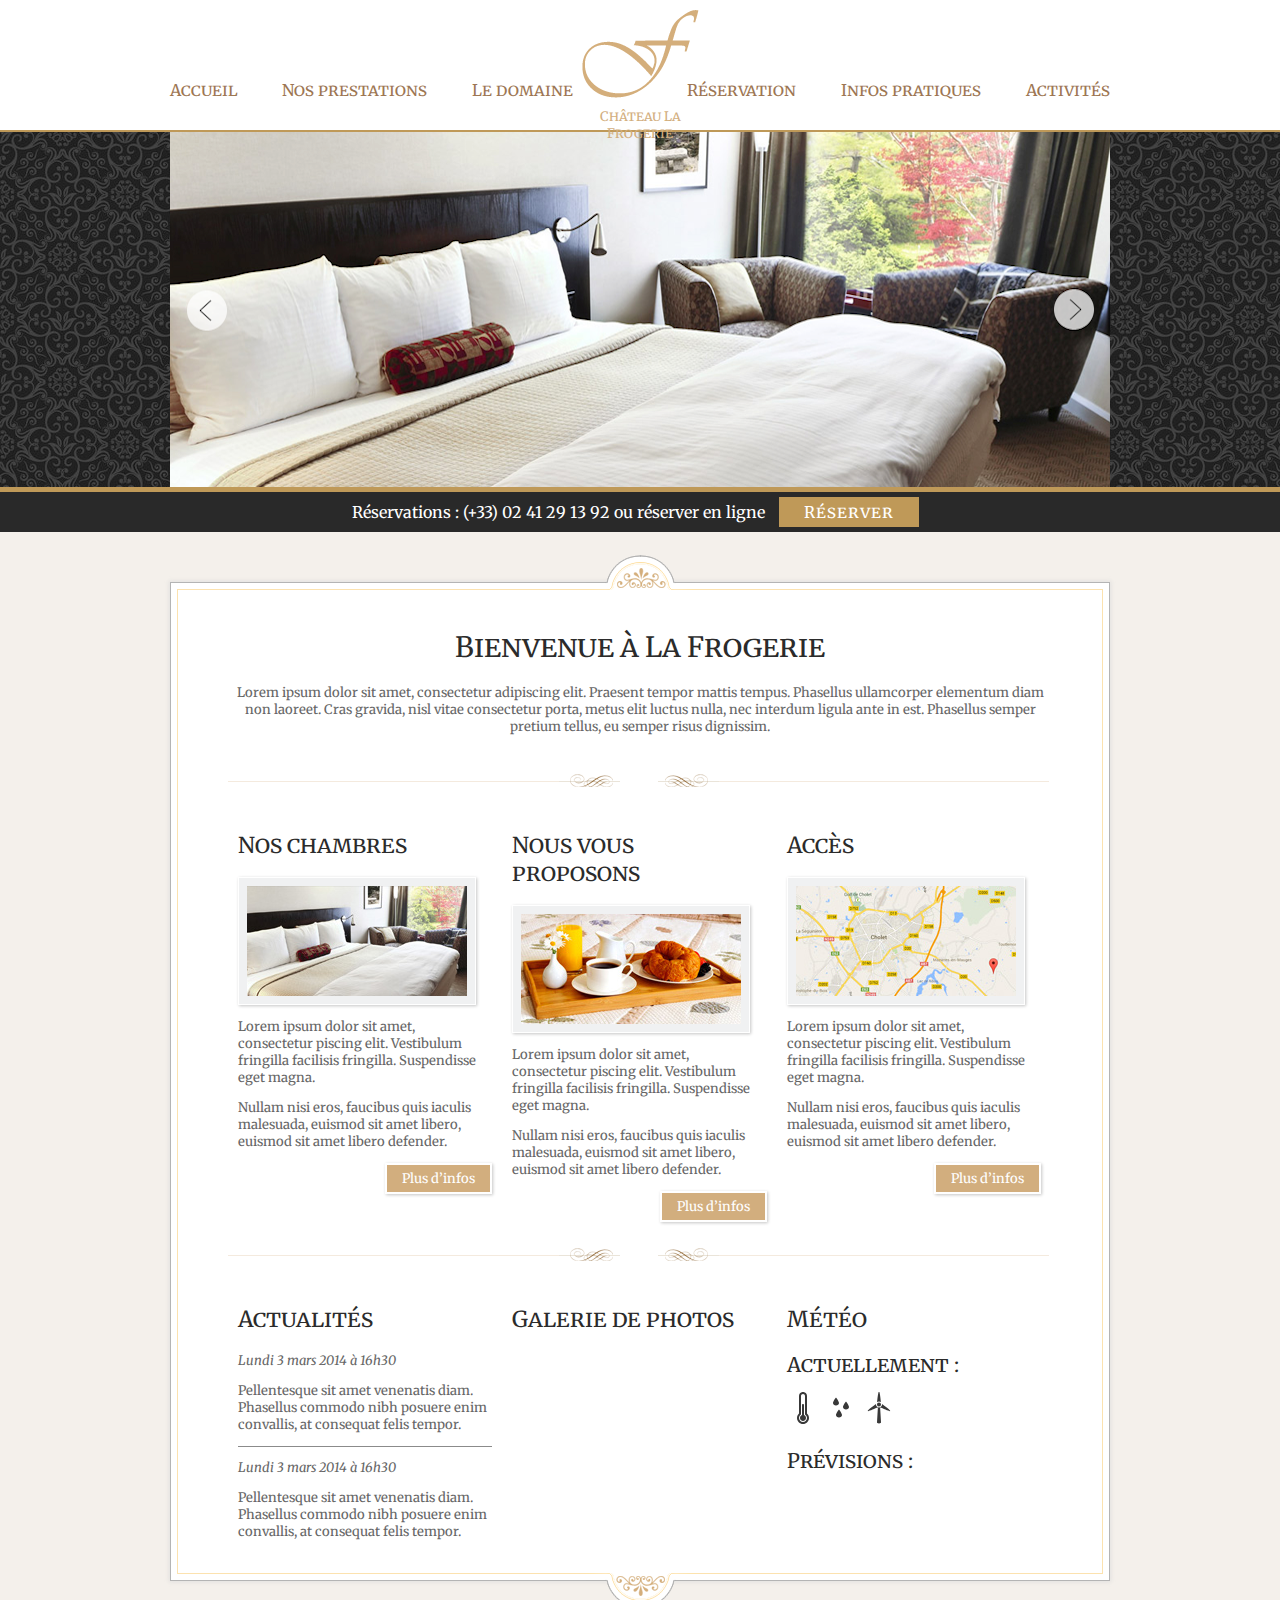
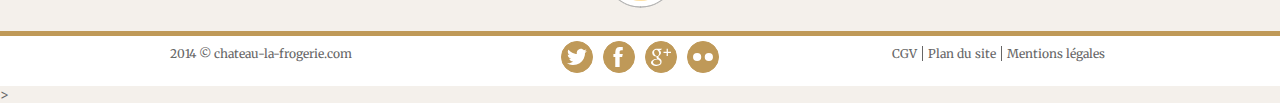
==== index.html @ aae07659 "Create html site" ====
<!DOCTYPE html>
<!--[if lt IE 7]>      <html class="no-js lt-ie9 lt-ie8 lt-ie7"> <![endif]-->
<!--[if IE 7]>         <html class="no-js lt-ie9 lt-ie8"> <![endif]-->
<!--[if IE 8]>         <html class="no-js lt-ie9"> <![endif]-->
<!--[if gt IE 8]><!--> <html class="no-js"> <!--<![endif]-->
    <head>
        <meta charset="utf-8">
        <meta http-equiv="X-UA-Compatible" content="IE=edge,chrome=1">
        <title></title>
        <meta name="description" content="">
        <meta name="viewport" content="width=device-width">

        <link rel="stylesheet" href="css/normalize.min.css">
        <link rel="stylesheet" href="css/main.css">
        <link href='http://fonts.googleapis.com/css?family=Merriweather:400,300,300italic,700,700italic,400italic' rel='stylesheet' type='text/css'>

        <script src="js/vendor/modernizr-2.6.2-respond-1.1.0.min.js"></script>
    </head>
    <body>
        <!--[if lt IE 7]>
            <p class="chromeframe">You are using an <strong>outdated</strong> browser. Please <a href="http://browsehappy.com/">upgrade your browser</a> or <a href="http://www.google.com/chromeframe/?redirect=true">activate Google Chrome Frame</a> to improve your experience.</p>
        <![endif]-->

        <div class="main-wrapper">
            <!-- HEADER -->
            <div class="header-wrapper">
                <header class="clearfix">
                    <nav class="menu left">
                        <ul>
                            <li><a href="index.html">Accueil</a></li>
                            <li>
                                <a href="#">Nos prestations</a>
                                <ul class="sub-menu">
                                    <li><a href="chambres.html">Chambres d'hôtes</a></li>
                                    <li><a href="table-hotes.html">Table d'hôtes</a></li>
                                </ul>
                            </li>
                            <li>
                                <a href="#">Le domaine</a>
                                <ul class="sub-menu">
                                    <li><a href="chateau.html">Le château et son parc</a></li>
                                    <li><a href="chambres.html">Les chambres</a></li>
                                    <li><a href="table-hotes.html">La table d'hôtes</a></li>
                                </ul>
                            </li>
                        </ul>
                    </nav>
                    <h1 class="logo">
                        <a href="index.html">
                            <img src="img/logo.png" alt="Château La Frogerie">
                            <p>Château La Frogerie</p>
                        </a>
                    </h1>
                    <nav class="menu right">
                        <ul>
                            <li><a href="reservation.html">Réservation</a></li>
                            <li><a href="infos-pratiques.html">Infos pratiques</a></li>
                            <li><a href="activites.html">Activités</a></li>
                        </ul>
                    </nav>
                </header>
            </div>
            <!-- END HEADER -->

            <!-- SLIDER -->
            <div class="slider-wrapper">
                <section class="bx-slider clearfix"><img src="img/slider.png"></section>
                <section class="reservation-banner"><p>Réservations : (+33) 02 41 29 13 92 ou réserver en ligne <a href="reservation.html">Réserver</a></p></section>
            </div>
            <!-- END SLIDER -->

            <!-- MAIN CONTENT -->
            <div class="main-content-wrapper">
                <div class="main-content-box clearfix">

                    <header>
                        <h1>Bienvenue à La Frogerie</h1>
                        <p>Lorem ipsum dolor sit amet, consectetur adipiscing elit. Praesent tempor mattis tempus. Phasellus ullamcorper elementum diam non laoreet. Cras gravida, nisl vitae consectetur porta, metus elit luctus nulla, nec interdum ligula ante in est. Phasellus semper pretium tellus, eu semper risus dignissim.</p>
                    </header>

                    <span class="separator"></span>

                    <section class="hp-main-blocks clearfix">

                        <article class="column third">
                            <h2>Nos chambres</h2>
                            <figure class="border-img"><img src="img/hp-bloc1.jpg" /></figure>
                            <div>
                                <p>Lorem ipsum dolor sit amet, consectetur piscing elit.  Vestibulum fringilla facilisis fringilla. Suspendisse eget magna.</p>
                                <p>Nullam nisi eros, faucibus quis iaculis malesuada, euismod sit amet libero, euismod sit amet libero defender.</p>
                            </div>
                            <a class="button gold" href="chambres.html">Plus d’infos</a>
                        </article>

                        <article class="column third">
                            <h2>Nous vous proposons</h2>
                            <figure class="border-img"><img src="img/hp-bloc2.jpg" /></figure>
                            <div>
                                <p>Lorem ipsum dolor sit amet, consectetur piscing elit.  Vestibulum fringilla facilisis fringilla. Suspendisse eget magna.</p>
                                <p>Nullam nisi eros, faucibus quis iaculis malesuada, euismod sit amet libero, euismod sit amet libero defender.</p>
                            </div>
                            <a class="button gold" href="#">Plus d’infos</a>
                        </article>

                        <article class="column third">
                            <h2>Accès</h2>
                            <figure class="border-img"><img src="img/hp-bloc3.jpg" /></figure>
                            <div>
                                <p>Lorem ipsum dolor sit amet, consectetur piscing elit.  Vestibulum fringilla facilisis fringilla. Suspendisse eget magna.</p>
                                <p>Nullam nisi eros, faucibus quis iaculis malesuada, euismod sit amet libero, euismod sit amet libero defender.</p>
                            </div>
                            <a class="button gold" href="#">Plus d’infos</a>
                        </article>

                    </section>

                    <span class="separator"></span>

                    <section class="hp-main-widget">

                        <article class="column third">
                            <h2>Actualités</h2>
                            <time pubdate="" datetime="2014-03-03T16:18:05+00:00">Lundi 3 mars 2014 à 16h30</time>
                            <p>Pellentesque sit amet venenatis diam. Phasellus commodo nibh posuere enim convallis, at consequat felis tempor.</p>
                            <hr/>
                            <time pubdate="" datetime="2014-03-03T16:18:05+00:00">Lundi 3 mars 2014 à 16h30</time>
                            <p>Pellentesque sit amet venenatis diam. Phasellus commodo nibh posuere enim convallis, at consequat felis tempor.</p>
                        </article>

                        <article class="column third">
                            <h2>Galerie de photos</h2>
                                <ul class="flickr-feed"></ul>
                        </article>

                        <article class="column third">
                            <h2>Météo</h2>
                            <div class="current-weather clearfix">
                                <h3>Actuellement :</h3>
                                <div></div>
                                <ul class="weather-details">
                                    <li>
                                        <figure class="w-icon thermometer-half-full"></figure>
                                        <span></span>
                                    </li>
                                    <li>
                                        <figure class="w-icon raindrops"></figure>
                                        <span></span>
                                    </li>
                                    <li>
                                        <figure class="w-icon wind-wheel"></figure>
                                        <span></span>
                                    </li>
                                </ul>
                            </div>
                            <div class="forecast-weather clearfix">
                                <h3>Prévisions :</h3>
                                <ul></ul> 
                            </div>
                        </article>

                    </section>

                </div>
            </div>
            <!-- END MAIN CONTENT -->

            <!-- FOOTER -->
            <div class="footer-wrapper">
                <footer>
                    <p>2014 © chateau-la-frogerie.com</p>
                    <ul class="social-links">
                        <li><a href="#" class="twitter"></a></li>
                        <li><a href="#" class="facebook"></a></li>
                        <li><a href="#" class="google"></a></li>
                        <li><a href="#" class="flickr"></a></li>
                    </ul>
                    <ul class="help-links">
                        <li><a href="">CGV</a></li>
                        <li><a href="">Plan du site</a></li>
                        <li><a href="">Mentions légales</a></li>
                    </ul>
                </footer>
            </div>
            <!-- END FOOTER -->
        </div>

        <script src="//ajax.googleapis.com/ajax/libs/jquery/1.10.1/jquery.js"></script>
        <script>window.jQuery || document.write('<script src="js/vendor/jquery-1.10.1.js"><\/script>')</script>

        <script src="js/plugins.js"></script>
        <script src="js/main.js"></script>

        <script>
            var _gaq=[['_setAccount','UA-XXXXX-X'],['_trackPageview']];
            (function(d,t){var g=d.createElement(t),s=d.getElementsByTagName(t)[0];
            g.src='//www.google-analytics.com/ga.js';
            s.parentNode.insertBefore(g,s)}(document,'script'));
        </script>
    </body>
</html>>
---- css/main.css ----
/* ==========================================================================
   STYLES
   ========================================================================== */

/* --------------------
    colors
        fonts:
            normal grey : #666666;
            title grey: #2b2b2b;
            white: #fff;
            light gold: #d2ae7e;
            dark gold: #9d7653;

        colors:
            bkg yellow: #f4f0eb;

            dark gold: #bf9958;
            light gold: #d2ae7e;
            brillant gold: #fce2af;

            dark grey 3: #1c1c1c;
            dark grey 2: #292929;
            dark grey 1: #424242;
            normal grey: #666666;
            light grey 2: #b3b3b3;
            light grey 1: #f0f1f2;

------------------------*/

/*------------------------------------------------------------------------------------------------------- 
GENERAL STYLES 
-------------------------------------------------------------------------------------------------------*/

html { 
    font-size: 62.5%; 
} 
body {
    background: #f4f0eb;
    color: #666666;
    font-size: 13px;
    font-size: 1.3rem;
    font-family: 'Merriweather', serif;
}
*, *:before, *:after {
  -moz-box-sizing: border-box;
  -webkit-box-sizing: border-box;
  box-sizing: border-box;
}
img {
    vertical-align: middle;
}
fieldset {
    border: 0;
    margin: 0;
    padding: 0;
}
textarea {
    resize: vertical;
}
button {
    font-family: 'Merriweather', serif;
}
time {
    font-style: italic;
}

.chromeframe {
    margin: 0.2em 0;
    background: #ccc;
    color: #000;
    padding: 0.2em 0;
}

/*--- titles ---*/
h1, h2, h3, h4, h5, h6 {
    color: #2b2b2b;
    font-variant: small-caps;
    font-weight: 400;
}
h1 {
    font-size: 28px;
    font-size: 2.8rem;
}
h2 {
    font-size: 22px;
    font-size: 2.2rem;
}
h3 {
    font-size: 20px;
    font-size: 2rem;
}
h4 {
    font-size: 18px;
    font-size: 1.8rem;
}
h5 {
    font-size: 16px;
    font-size: 1.6rem;
}
h6 {
    font-size: 14px;
    font-size: 1.4rem;
}

/*--- layout ---*/
.column { float: left; padding-left: 1rem; padding-right: 1rem; }
.column.full { width: 100%; }
.column.two-thirds { width: 66.7%; }
.column.half { width: 50%; }
.column.third { width: 33.3%; }
.column.fourth { width: 24.95%; }
.column.flow-opposite { float: right; } 


/*--- image border design ---*/
.border-img {
    display: inline-block;
    padding: 8px;
    border: 1px solid #fff;
    background-color: #f0f1f2;
    -webkit-box-shadow: 1px 1px 3px rgba(0,0,0,.23); 
    -moz-box-shadow: 1px 1px 3px rgba(0,0,0,.23); 
    box-shadow: 1px 1px 3px rgba(0,0,0,.23);
}


/*--- buttons ---*/
.button { 
    -webkit-box-shadow: 1px 1px 3px rgba(0,0,0,.23); 
    -moz-box-shadow: 1px 1px 3px rgba(0,0,0,.23); 
    box-shadow: 1px 1px 3px rgba(0,0,0,.23);
    border: 2px solid #fff;
    padding: 5px 15px;
    text-decoration: none;
    color: #fff; 
    -webkit-transition: all .4s;
    -moz-transition: all .4s;
    -ms-transition: all .4s;
    -o-transition: all .4s;
    transition: all .4s;
}
.button.gold {
    background-color: #d2ae7e;
}
.button.dark {
    background-color: #424242;
}
.button.gold:hover {
    background-color: #fff;
    border: 2px solid #d2ae7e;
    color: #d2ae7e;
    /*border: 2px solid #d2ae7e;
    box-shadow: inset 0 0 2px rgba(0,0,0,.23);*/
}
.button.dark:hover {
    background-color: #fff;
    border: 2px solid #424242;
    color: #424242;
}

/*--- forms ---*/
.column.two-thirds form div {
    display: inline-block;
    width: 200px;
    margin: 10px 95px 20px 0;
}
.column.two-thirds fieldset div {
    margin: 10px 60px 20px 0;
}
.column.two-thirds form div:nth-of-type(2n) {
    margin-right: 0;
}
.column.two-thirds form label {
    display: inline-block;
    color: #292929;
}
.column.two-thirds form input[type="text"], .column.two-thirds form input[type="email"], .column.two-thirds form textarea  {
    background-color: #f3f3f3;
    border: 1px solid #292929;
    padding: 0 0 0 5px;
    width: 100%;
}
.column.two-thirds form input[type="text"], .column.two-thirds form input[type="email"] {
    height: 30px;
    line-height: 30px; 
}
.column.two-thirds form select {
    padding: 0.5rem;
    border: none;
    border: 1px solid #292929;
    background: #f3f3f3 url(../img/select.gif) no-repeat right center;
    -webkit-appearance: none;
    -moz-appearance: none;
    appearance: none;
    border-radius: 0;
    -ms-text-overflow: 0;
    text-overflow: '';
    text-indent: 0.01px;
}
.column.two-thirds form select, x:-moz-any-link { 
    padding-top: 4px;
}
.column.two-thirds form select:focus { 
    outline: none;
}
.column.two-thirds form input[type="checkbox"] {
    margin: 0 5px 0 0;
}
.column.two-thirds form .button {
    float: right;
    margin: 20px 0 0;
    padding: 5px 35px;
    font-variant: small-caps;
    font-weight: bold;
}

/*--- tables ---*/
table {
    border-collapse: collapse;
    border-spacing: 0;
    margin: 0;
    padding: 0;
    width: 100%;
}
th, td {
    border: 1px solid #d2ae7e;
    padding: 4px;
}
th {
    color: #2b2b2b;
    font-variant: small-caps;
    text-align: center;
}

/*--- tabs ---*/
.tab-nav {
  padding: 0;
  list-style: none;
  margin: 3rem 0 0;
  width: 80%;
}
.tab-nav > li > a {
  display: block;
  padding: 10px 15px;
  border: 1px solid #666666;
  border-bottom: none;
  text-decoration: none;
  background-color: #2b2b2b;
  color: #fff;
}
.tab-nav li a:hover,
.tab-nav li a:focus, 
.tab-nav li a.active {
  border: 1px solid #d2ae7e;
  border-bottom: none;
  outline: none;
  background-color: #d2ae7e;
}
.tab-nav section {
  position: absolute;
  top: -9999px;
  left: -9999px;
  float: left;
  overflow: hidden; 
  padding: 1rem;
  width: 100%;
  background-color: #fff;
}
.tab-nav section.is-open {
  position: static;
  margin-bottom: 1rem;
  border: 2px solid #d2ae7e;
}
.tab-nav section li {
    display: block;
}
@media (min-width: 30em) { 
   .tab-nav {
    width: 100%; 
    position: relative; 
    border: none; 
  }
  .tab-nav li { 
    display: inline; 
  }
  .tab-nav li a {
    display: inline-block;
  } 
  .tab-nav section.is-open {
    margin-bottom: 5rem;
    border-left: none;
    border-bottom: none;
  }
}

/*--- weather icons ---*/
.w-icon-large, .w-icon {
    background-image: url(../img/weather-icons.svg);
    background-repeat: no-repeat;
    width: 32px;
    height: 32px;
    display: inline-block;
}
.w-icon-large {
    vertical-align: bottom;
}
/* icons from sprite */
.cloud-fog-moon,.cloud-fog-moon\:regular{background-position:0 0;}

.cloud-fog-sun,.cloud-fog-sun\:regular{background-position:0 -33px;}

.cloud-fog,.cloud-fog\:regular{background-position:0 -67px;}

.cloud-lightning-moon,.cloud-lightning-moon\:regular{background-position:0 -101px;}

.cloud-lightning-sun,.cloud-lightning-sun\:regular{background-position:0 -137px;}

.cloud-lightning,.cloud-lightning\:regular{background-position:0 -172px;}

.cloud-moon,.cloud-moon\:regular{background-position:0 -207px;}

.cloud-rain-moon,.cloud-rain-moon\:regular{background-position:0 -242px;}

.cloud-rain-sun,.cloud-rain-sun\:regular{background-position:0 -277px;}

.cloud-rain,.cloud-rain\:regular{background-position:0 -313px;}

.cloud-raindrop-moon,.cloud-raindrop-moon\:regular{background-position:0 -350px;}

.cloud-raindrop-sun,.cloud-raindrop-sun\:regular{background-position:0 -385px;}

.cloud-raindrop,.cloud-raindrop\:regular{background-position:0 -420px;}

.cloud-snow-moon,.cloud-snow-moon\:regular{background-position:0 -455px;}

.cloud-snow-sun,.cloud-snow-sun\:regular{background-position:0 -490px;}

.cloud-snow,.cloud-snow\:regular{background-position:0 -526px;}

.cloud-snowflake-moon,.cloud-snowflake-moon\:regular{background-position:0 -560px;}

.cloud-snowflake-sun,.cloud-snowflake-sun\:regular{background-position:0 -595px;}

.cloud-snowflake,.cloud-snowflake\:regular{background-position:0 -630px;}

.cloud-sun,.cloud-sun\:regular{background-position:0 -668px;}

.cloud-wind,.cloud-wind\:regular{background-position:0 -701px;}

.cloud,.cloud\:regular{background-position:0 -737px;}

.clouds,.clouds\:regular{background-position:0 -773px;}

.compass-east,.compass-east\:regular{background-position:0 -808px;}

.compass-nord,.compass-nord\:regular{background-position:0 -843px;}

.compass-south,.compass-south\:regular{background-position:0 -878px;}

.compass-west,.compass-west\:regular{background-position:0 -913px;}

.compass,.compass\:regular{background-position:0 -948px;}

/*.compass,.compass\:regular{background-position:0 -985px;}
.compass,.compass\:regular{background-position:0 -1025px;}*/

.moon-stars,.moon-stars\:regular{background-position:0 -1066px;}

/*.moon-stars,.moon-stars\:regular{background-position:0 -1101px;}*/

.raindrop,.raindrop\:regular{background-position:0 -1134px;}

.raindrops,.raindrops\:regular{background-position:0 -1169px;}

.sun,.sun\:regular{background-position:0 -1212px;}

/*.sun,.sun\:regular{background-position:0 -1247px;}*/

.thermometer-full,.thermometer-full\:regular{background-position:0 -1282px;}

.thermometer-half-full,.thermometer-half-full\:regular{background-position:0 -1324px;}

.thermometer-low,.thermometer-low\:regular{background-position:0 -1366px;}

.thermometer-quarter-full,.thermometer-quarter-full\:regular{background-position:0 -1405px;}

.thermometer-three-quarter-full,.thermometer-three-quarter-full\:regular{background-position:0 -1442px;}

.thermometer,.thermometer\:regular{background-position:0 -1442px;}

.tornado,.tornado\:regular{background-position:0 -1521px;}

.wind-wheel,.wind-wheel\:regular{background-position:0 -1565px;}

/*-------------------------------------------------------------------------------------------------------
    HEADER
-------------------------------------------------------------------------------------------------------*/
.header-wrapper {
    width: 100%;
    background: #fff;
    border-bottom: 2px solid #bf9958;
}
.header-wrapper header {
    width: 940px;
    height: 130px;
    margin: 0 auto;
    position: relative;
}
/*--- logo ---*/
.logo {
    width: 140px;
    margin: 10px auto 0;
}
.logo a {
    text-decoration: none;
}
.logo img {
    display: block;
    margin: auto;
}
.logo a p {
    text-align: center;
    color: #d2ae7e;
    font-size: 13px;
    font-size: 1.3rem;
    margin: 10px 0;
}
/*--- menu ---*/
.menu {
    position: absolute;
    bottom: 0;
    padding: 0;
    margin: 0;
}
.menu.left {
    left: 0;
}
.menu.right {
    right: 0;
}
.menu ul {
    padding: 0;
}
.menu li {
    float: left;
    position: relative;
}
.menu.left li {
    padding: 0 45px 30px 0;
}
.menu.right li {
    padding: 0 0 30px 45px;
}
.menu li a, .menu li a:hover{
    text-decoration: none;
    font-variant: small-caps;
    color: #9d7653;
    font-size: 16px;
    font-size: 1.6rem;
}
.sub-menu {
    /*display: none;*/
    opacity: 0;
    visibility: hidden;
    position: absolute;
    top: 35px;
    padding: 0; 
    min-width: 165px;
    background-color: #fff;
    border: 1px solid #bf9958;
    border-bottom: none;
    box-shadow: 1px 1px 3px rgba(0, 0, 0, 0.25);
    z-index: 10;
    -webkit-transition: all .2s ease-in-out;
    -moz-transition: all .2s ease-in-out;
    -ms-transition: all .2s ease-in-out;
    -o-transition: all .2s ease-in-out;
    transition: all .2s ease-in-out;
}
.sub-menu:before {
   /* content: "▲";*/
   /*color: #bf9958;*/
    content: " ";
    position: absolute;
    top: -8px;
    left: 15px;
    width: 0;
    height: 0;
    border-style: solid;
    border-width: 0 7.5px 8px 7.5px;
    border-color: transparent transparent #bf9958 transparent;
}
.menu.left .sub-menu li, .menu.right .sub-menu li {
    float: none;
    margin: 0;
    padding: 0;
    border-bottom: 1px solid #bf9958;
}
.sub-menu li a, .sub-menu li a:hover {
    font-size: 13px;
    font-size: 1.3rem;
    display: block;
    padding: 5px 0 5px 10px;
}
.sub-menu li a:hover {
    background-color: #bf9958;
    color: #fff;
}
.menu li:hover > ul {
    opacity: 1;
    visibility: visible;
    top: 15px;
}

/*-------------------------------------------------------------------------------------------------------
    SLIDER
-------------------------------------------------------------------------------------------------------*/

.slider-wrapper {
    width: 100%;
    background: url(../img/floral-pattern.jpg) repeat top left;
}
.bx-slider {
    width: 940px;
    height: 355px;
    margin: 0 auto;
}
/*--- reservation banner ---*/
.reservation-banner {
    border-top: 5px solid #bf9958;
    background-color: #292929;
    color: #fff;
}
.reservation-banner p {
    margin: 0 auto;
    padding: 10px 0;
    display: table;
    font-size: 16px;
    font-size: 1.6rem;
}
.reservation-banner p a {
    background-color: #bf9958;
    color: #fff;
    text-decoration: none;
    font-variant: small-caps;
    letter-spacing: 1px;
    padding: 5px 25px;
    margin: 0 10px;
    -webkit-transition: all .4s;
    -moz-transition: all .4s;
    -ms-transition: all .4s;
    -o-transition: all .4s;
    transition: all .4s;
}
.reservation-banner p a:hover {
    background-color: #fff;
    color: #9d7653;
}


/*-------------------------------------------------------------------------------------------------------
    MAIN CONTENT
-------------------------------------------------------------------------------------------------------*/

/*--- main content design ---*/
.main-content-wrapper {
    width: 940px;
    margin: 50px auto;
    padding: 6px;        
    background-color: #fff; 
    -webkit-box-shadow: 0 0 4px 1px rgba(219,219,219,.75); 
    -moz-box-shadow: 0 0 4px 1px rgba(219,219,219,.75); 
    box-shadow: 0 0 4px 1px rgba(219,219,219,.75); 
    border: solid 1px #b4b4b4;
    position: relative;
}
.main-content-wrapper:before, .main-content-wrapper:after {
    display: table;
    content: "";
    width: 109px;
    height: 40px;
    position: absolute;
    left: 415px;
}
.main-content-wrapper:before {
    background: url(../img/content-top.png) no-repeat center center;
    top: -28px; 
}
.main-content-wrapper:after {
    background: url(../img/content-bottom.png) no-repeat center center;
    bottom: -28px;
}
.main-content-box {
    border: solid 1px #fce2af;
    padding: 20px 50px;
}
.separator {
    display: block;
    float: left;
    width: 821px;
    height: 13px;
    background: url(../img/separator.png) no-repeat center center;
    margin: 2em 0;
}
.pattern-banner {
    width: 100%;
    height: 75px;
    background: url(../img/floral-pattern.jpg) repeat top left;
    border-bottom: 3px solid #bf9958;
}

/*-------------------------------------------------------------------------------------------------------
 HOME PAGE 
 -------------------------------------------------------------------------------------------------------*/
.main-content-box header {
    text-align: center;
}
.hp-main-blocks .button {
    float: right;
}
.hp-main-widget hr {
    border: none;
    background-color: #8b8b8b;
    height: 1px;
    font-size: 2.5rem;
}
.hp-main-widget ul {
    list-style-type: none;
    padding: 0;
    margin: 0;
}
.flickr-feed li {
    float: left;
    padding: 5px;
}
.flickr-feed img{ 
    width: 70px; 
    height: 70px; 
    padding: 5px;
    background-color: #fafafa; 
    border: solid 1px #e6e6e6; 
}
.current-weather h3{
    display: inline-block;
    margin: 0 5px 0 0;
}
.current-weather div {
    display: inline-block;
    line-height: 32px;
    line-height: 3.2rem;
}
.current-weather span{
    font-size: 16px;
    font-size: 1.6rem;
    margin: 0 0 0 10px;
}
.forecast-weather li, .weather-details li {
    float: left;
}
.weather-details li {
    margin: 15px 0 0 6px;
}
.weather-details li:first-child {
    margin: 15px 0 0 0;
}
.weather-details li span {
    font-size: 13px;
    font-size: 1.3rem;
    float: right;    
    margin: 1rem 0 0;
}
.forecast-weather li {
    margin: 0 0 0 11px;
    padding: 0 10px;
    border-left: 1px solid #666;
}
.forecast-weather li:first-child {
    margin: 0;
    padding: 0 10px 0 0;
    border: none;
}
.forecast-weather li figure {
    float: left;
    margin: 0 10px 0 0;
}
.forecast-weather li span {
    display: inline-block;
    font-size: 11px;
    font-size: 1.1rem;
    line-height: 1.6em;
    position: relative;
}
.forecast-weather li span:after {
    display: inline-block;
    content: " ";
    width: 32px;
    height: 32px;
    background: url(../img/weather-icons.svg) no-repeat 0 -1324px;
    position: absolute;
    top: 2px;
    right: -25px;
}
.forecast-weather li span hr {
    margin: 0 auto;
    width: 90%;
}
.forecast-weather li p {
    margin: 0.5rem auto 0;
    font-variant: small-caps;
    text-align: center;
    width: 140%;
}


/*-------------------------------------------------------------------------------------------------------
 ROOMS PAGE 
 -------------------------------------------------------------------------------------------------------*/
.rooms-blocks {
    padding: 0 0 2rem;
}
.rooms-blocks ul {
    list-style-type: none;
    padding: 0;
}
.rooms-blocks .column.half {
    padding:0 1rem 0 7rem;
}
.rooms-blocks .column.half:first-child {
    padding:0 7rem 0 1rem;
}
.rooms-blocks .button.gold {
    float: right;
}
.rooms-blocks .button.dark {
    float: left;
}

/*-------------------------------------------------------------------------------------------------------
 SINGLE ROOM PAGE 
 -------------------------------------------------------------------------------------------------------*/
.room-layout .column.full {
    padding: 0;
}
.room-layout .column.two-thirds {
    padding-left: 0;
    padding-right: 5rem;
}
.room-layout h3 {
    border-bottom: 1px solid #bf9958;
}
.room-layout ul {
    list-style-type: none;
    padding: 0;
}
.contact-link {
    text-decoration: none;
    color: #666;
    background-repeat: no-repeat;
    background-position: left center;
    display: inline-block;
    height: 32px;
    line-height: 32px;
    line-height: 3.2rem;
    padding: 0 0 0 40px;
    margin: 5px 0;
    -webkit-background-size: 24px 24px;
    background-size: 24px 24px;
} 
.contact-link.phone {
    background-image: url(../img/phone.svg);
}
.contact-link.fax {
    background-image: url(../img/fax.svg);
}
.contact-link.mail {
    background-image: url(../img/mail.svg);
}
.booking-cal {
    background-color: #1c1c1c;
    padding: 15px;
    margin: 3.5em 0;
}
.booking-cal input {
    border: none;
    display: block;
    width: 100%;
    padding: 5px;
    margin: 10px auto;
}
.booking-cal label {
    color: #fff;
    padding: 5px;
    line-height: 25px;
    line-height: 2.5rem;
}
.booking-cal select {
    float: right;
    background-color: #fff;
    padding: 0.5rem;
    border: none;
}
.booking-cal .button.gold {
    display: table;
    margin: 20px auto 0;
    padding: 5px 25px;
    font-variant: small-caps;
    font-size: 16px;
    font-size: 1.6rem;
}


/*-------------------------------------------------------------------------------------------------------
 RESTAURANT PAGE 
 -------------------------------------------------------------------------------------------------------*/
.table-layout .column.full {
    padding: 0;
}
.table-layout .column.two-thirds {
    padding-left: 0;
    padding-right: 5rem;
}
.table-layout h3 {
    border-bottom: 1px solid #bf9958;
}
.table-layout ul {
    padding: 0;
    list-style-type: none;
}
.table-layout .is-open ul {
    padding: 0;
}
.table-layout .is-open ul strong {
    font-style: italic;
    font-variant: small-caps;
}
.table-layout .is-open ul li ul li {
    margin: 5px 0;
}
.table-layout .is-open ul li ul li:before {
    content: "◆";
    margin: 0 5px 0 0;
}

/*-------------------------------------------------------------------------------------------------------
 INFOS PAGE 
 -------------------------------------------------------------------------------------------------------*/
.infos-layout .column.full {
    margin: 0 auto 20px;
 }
.infos-layout .column.two-thirds, .contact-layout .column.two-thirds {
    padding-left: 0;
    padding-right: 5rem;
    border-right: 1px solid #d2ae7e;
}
.infos-layout .column.third, .contact-layout .column.third {
    padding-right: 0;
    padding-left: 3rem;
}
.infos-layout li {
    margin: 5px 0;
}
.infos-layout input {
    background-color: #f3f3f3;
    border: 1px solid #292929;
    height: 30px;
    line-height: 30px;
    padding: 0 0 0 5px;
}
.direction-form h4 {
    margin: 10px 0;
}
.direction-form p:before {
    content: " ";
    background: url(../img/direction.svg) no-repeat center center;
    width: 32px;
    height: 32px;
    float: left;
    margin: 2px 5px 0 0;
}
.direction-form input {
    width: 100%;
    margin: 10px auto 15px;
    padding: 0 0 0 25px;
    background: #f3f3f3 url(../img/target.svg) no-repeat 5px 6px;
}

.column.contact-form fieldset div {
    display: inline-block;
    width: 200px;
    margin: 10px 95px 20px 0;
}
/*.contact-form div:nth-child(2n) {
    margin-right: 0;
}
.contact-form label {
    display: block;
    color: #292929;
}
.contact-form input, .contact-form textarea  {
    background-color: #f3f3f3;
    border: 1px solid #292929;
    padding: 0 0 0 5px;
    width: 100%;
}
.contact-form input {
    height: 30px;
    line-height: 30px; 
}
.contact-form .button {
    float: right;
    margin: 20px 0;
    padding: 5px 35px;
    font-variant: small-caps;
    font-weight: bold;
}*/
.contact-layout ul {
    list-style-type: none;
    padding: 0;
}
.contact-link.address {
    background-image: url(../img/location.svg);
    line-height: normal;
}

/*-------------------------------------------------------------------------------------------------------
 CLASSIC POST PAGE 
 -------------------------------------------------------------------------------------------------------*/
.classic-layout h3 {
    width: 35%;
    border-bottom: 1px solid #d2ae7e;
}
.classic-layout p, .classic-layout ul {
    width: 60%;
    float: left;
    margin: 10px 20px 15px 0;
}
.classic-layout li {
    margin: 5px 0;
}
.classic-layout article:last-child .separator {
    display: none;
}
.classic-layout img.alignleft, .classic-layout img.alignright {
    margin: 10px 0;
    width: 35%;
    height: auto;
    float: none;
}
.classic-layout p.alignright {
    float: right;
}

/*-------------------------------------------------------------------------------------------------------
 BOOKING PAGE 
 -------------------------------------------------------------------------------------------------------*/
.booking-layout .column.two-thirds {
    padding-left: 0;
    padding-right: 5rem;
    border-right: 1px solid #d2ae7e;
}
.booking-layout .column.third {
    padding-right: 0;
    padding-left: 3rem;
}
.booking-layout fieldset {
    border: 1px solid #d2ae7e;
    margin: 15px auto;
    padding: 15px;
}
.booking-layout legend {
    color: #292929;
    padding: 0 10px;
    font-variant: small-caps;
    font-size: 16px;
    font-size: 1.6rem;
}








/*-------------------------------------------------------------------------------------------------------
    FOOTER
-------------------------------------------------------------------------------------------------------*/
.footer-wrapper {
    width: 100%;
    background: #fff;
    border-top: 5px solid #bf9958;
}
.footer-wrapper footer {
    margin: 0 auto;
    width: 940px;
    height: 50px;
    position: relative;
    font-size: 12px;
    font-size: 1.2rem;
}
.footer-wrapper p {
    position: absolute;
    left: 0;
    top: 10px;
    margin: 0;
}
.social-links {
    list-style-type: none;
    display: table;
    margin: 0 auto;
    padding: 0;
}
.social-links li {
    float: left;
    margin: 5px;
}
.social-links li a {
    font-size: 0;
    line-height: 32px;
    border-radius: 50%;
    background-color: #bf9958;
    background-repeat: no-repeat;
    background-position: center center;
    -webkit-background-size: 20px;
    background-size: 20px;
    border: 1px solid #bf9958;
    width: 32px;
    height: 32px;
    display: inline-block;
    text-align: center;
    -webkit-transition: all .5s;
    -moz-transition: all .5s;
    -ms-transition: all .5s;
    -o-transition: all .5s;
    transition: all .5s;
}
.social-links li a:hover {
    background-color: #fff;
}
.social-links .twitter {
    background-image: url(../img/twitter.svg);
}
.social-links .facebook {
    background-image: url(../img/facebook.svg);
}
.social-links .google {
    background-image: url(../img/google_plus.svg);
}
.social-links .flickr {
    background-image: url(../img/flickr.svg);
}
.social-links .twitter:hover {
    background-image: url(../img/twitter-gold.svg);
}
.social-links .facebook:hover {
    background-image: url(../img/facebook-gold.svg);
}
.social-links .google:hover {
    background-image: url(../img/google_plus-gold.svg);
}
.social-links .flickr:hover {
    background-image: url(../img/flickr-gold.svg);
}
/*.social-links li img {
    display: inline-block;
    width: 20px;
    margin: auto;
}*/
.help-links {
    list-style-type: none;
    padding: 0;
    margin: 0;
    position: absolute;
    right: 0;
    top: 10px;
}
.help-links li {
    float: left;
    border-left: 1px solid #666;
    padding: 0 5px;
}
.help-links li:first-of-type {
    border-left: none;
}
.help-links li a {
    text-decoration: none;
    color: #666;
}
.help-links li a:hover {
    text-decoration: underline;
}

/* ==========================================================================
   Media Queries
   ========================================================================== */

@media only screen and (min-width: 35em) {

}

@media print,
       (-o-min-device-pixel-ratio: 5/4),
       (-webkit-min-device-pixel-ratio: 1.25),
       (min-resolution: 120dpi) {

}

/* ==========================================================================
   Helper classes
   ========================================================================== */

.ir {
    background-color: transparent;
    border: 0;
    overflow: hidden;
    *text-indent: -9999px;
}

.ir:before {
    content: "";
    display: block;
    width: 0;
    height: 150%;
}

.hidden {
    display: none !important;
    visibility: hidden;
}

.visuallyhidden {
    border: 0;
    clip: rect(0 0 0 0);
    height: 1px;
    margin: -1px;
    overflow: hidden;
    padding: 0;
    position: absolute;
    width: 1px;
}

.visuallyhidden.focusable:active,
.visuallyhidden.focusable:focus {
    clip: auto;
    height: auto;
    margin: 0;
    overflow: visible;
    position: static;
    width: auto;
}

.invisible {
    visibility: hidden;
}

.clearfix:before,
.clearfix:after {
    content: " ";
    display: table;
}

.clearfix:after {
    clear: both;
}

.clearfix {
    *zoom: 1;
}

/* ==========================================================================
   Print styles
   ========================================================================== */

@media print {
    * {
        background: transparent !important;
        color: #000 !important; /* Black prints faster: h5bp.com/s */
        box-shadow: none !important;
        text-shadow: none !important;
    }

    a,
    a:visited {
        text-decoration: underline;
    }

    a[href]:after {
        content: " (" attr(href) ")";
    }

    abbr[title]:after {
        content: " (" attr(title) ")";
    }

    /*
     * Don't show links for images, or javascript/internal links
     */

    .ir a:after,
    a[href^="javascript:"]:after,
    a[href^="#"]:after {
        content: "";
    }

    pre,
    blockquote {
        border: 1px solid #999;
        page-break-inside: avoid;
    }

    thead {
        display: table-header-group; /* h5bp.com/t */
    }

    tr,
    img {
        page-break-inside: avoid;
    }

    img {
        max-width: 100% !important;
    }

    @page {
        margin: 0.5cm;
    }

    p,
    h2,
    h3 {
        orphans: 3;
        widows: 3;
    }

    h2,
    h3 {
        page-break-after: avoid;
    }
}
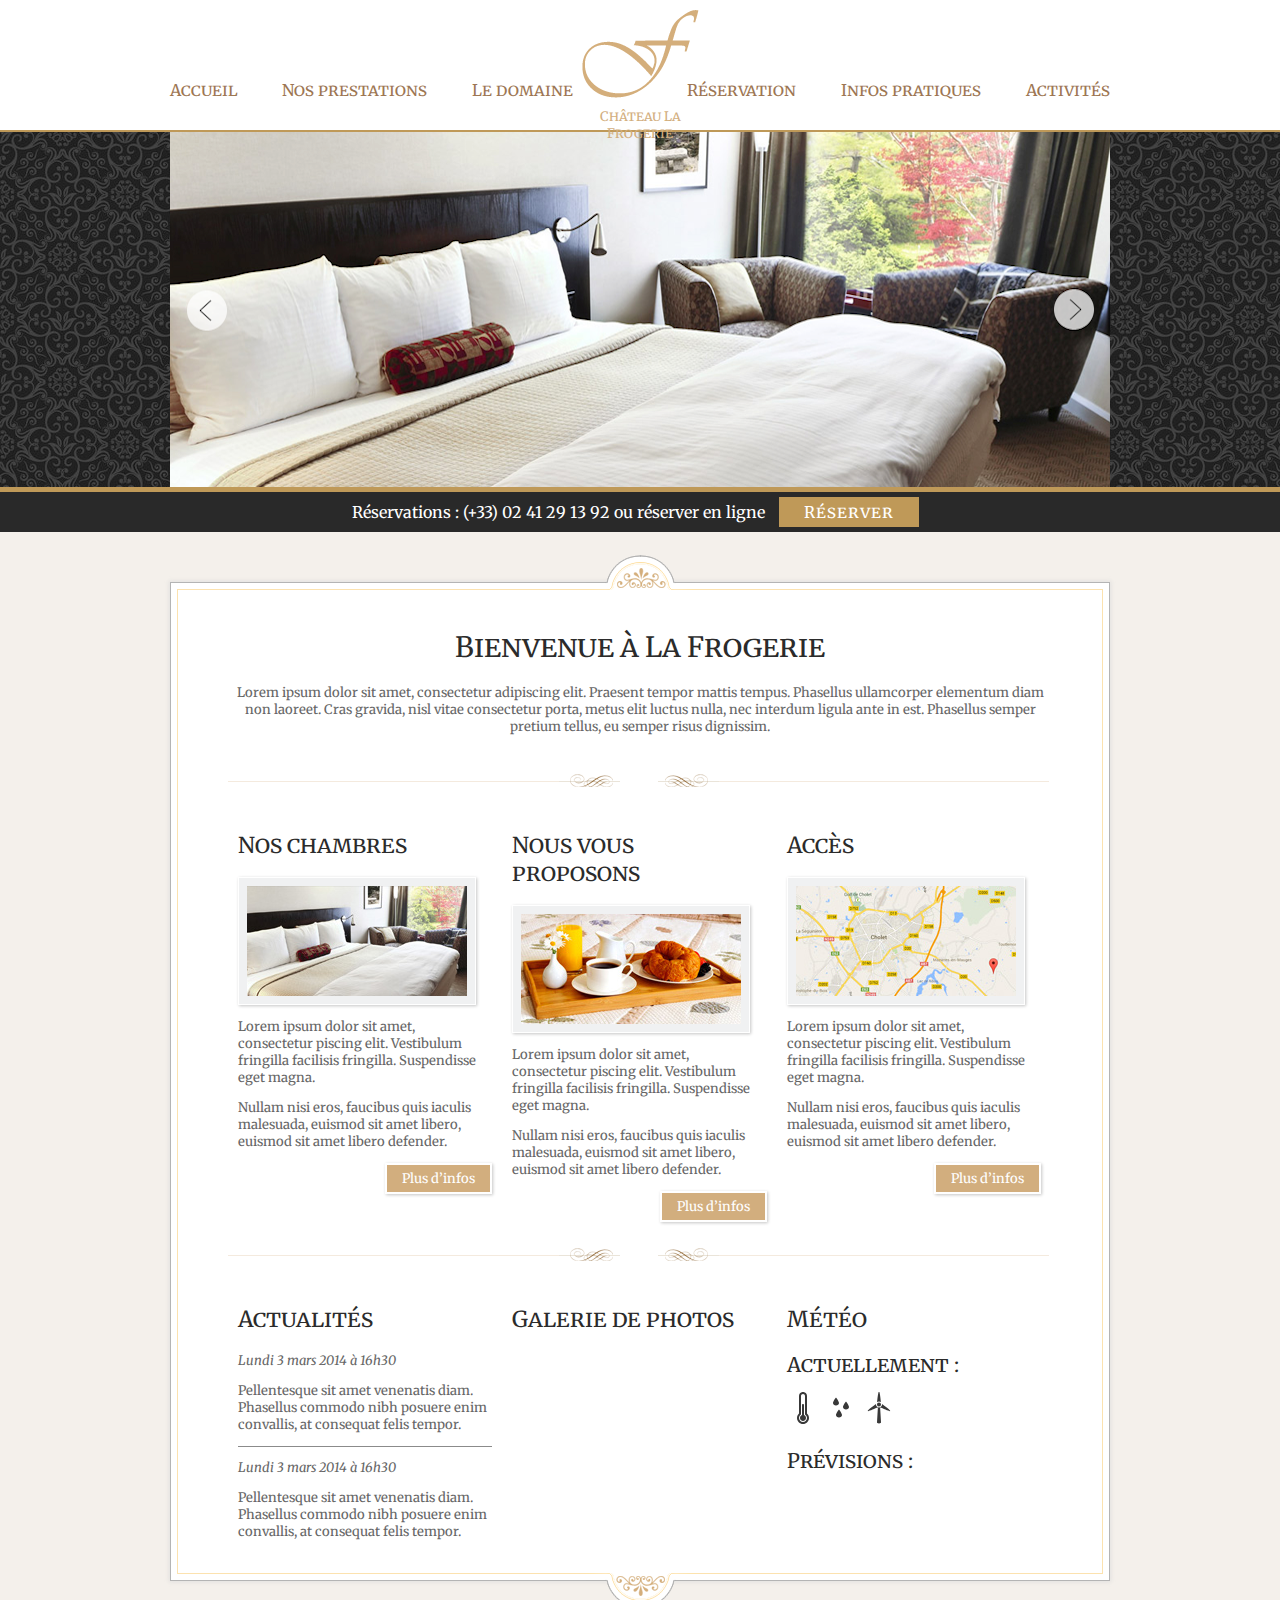
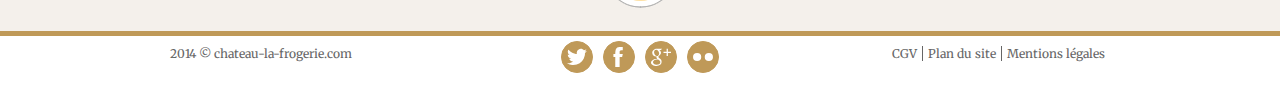
==== commit 9bbd769c: "add em media queries" ====
--- a/index.html
+++ b/index.html
@@ -197,4 +197,4 @@
             s.parentNode.insertBefore(g,s)}(document,'script'));
         </script>
     </body>
-</html>>+</html>--- a/css/main.css
+++ b/css/main.css
@@ -889,30 +889,6 @@
     width: 200px;
     margin: 10px 95px 20px 0;
 }
-/*.contact-form div:nth-child(2n) {
-    margin-right: 0;
-}
-.contact-form label {
-    display: block;
-    color: #292929;
-}
-.contact-form input, .contact-form textarea  {
-    background-color: #f3f3f3;
-    border: 1px solid #292929;
-    padding: 0 0 0 5px;
-    width: 100%;
-}
-.contact-form input {
-    height: 30px;
-    line-height: 30px; 
-}
-.contact-form .button {
-    float: right;
-    margin: 20px 0;
-    padding: 5px 35px;
-    font-variant: small-caps;
-    font-weight: bold;
-}*/
 .contact-layout ul {
     list-style-type: none;
     padding: 0;
@@ -974,12 +950,6 @@
     font-size: 16px;
     font-size: 1.6rem;
 }
-
-
-
-
-
-
 
 
 /*-------------------------------------------------------------------------------------------------------
@@ -1094,8 +1064,39 @@
    Media Queries
    ========================================================================== */
 
-@media only screen and (min-width: 35em) {
-
+/* ===== == = === 20em (320px) === = == ===== */
+
+@media only screen and (min-width : 20em) {
+}
+
+/* ===== == = === 30em (480px) === = == ===== */
+
+@media only screen and (min-width : 30em) {
+}
+
+/* ===== == = === 37.5em (600px) === = == ===== */
+
+@media only screen and (min-width: 37.5em) {
+}
+
+/* ===== == = === 48em (768px) === = == ===== */
+
+@media only screen and (min-width : 48em) {
+}
+
+/* ===== == = === 56.25em (900px) === = == ===== */
+
+@media only screen and (min-width : 56.25em) {
+}
+
+/* ===== == = === 68.75em (1100px) === = == ===== */
+
+@media only screen and (min-width : 68.75em) {
+}
+
+/* ===== == = === 81.25em (1300px) === = == ===== */
+
+@media only screen and (min-width : 81.25em) {
 }
 
 @media print,
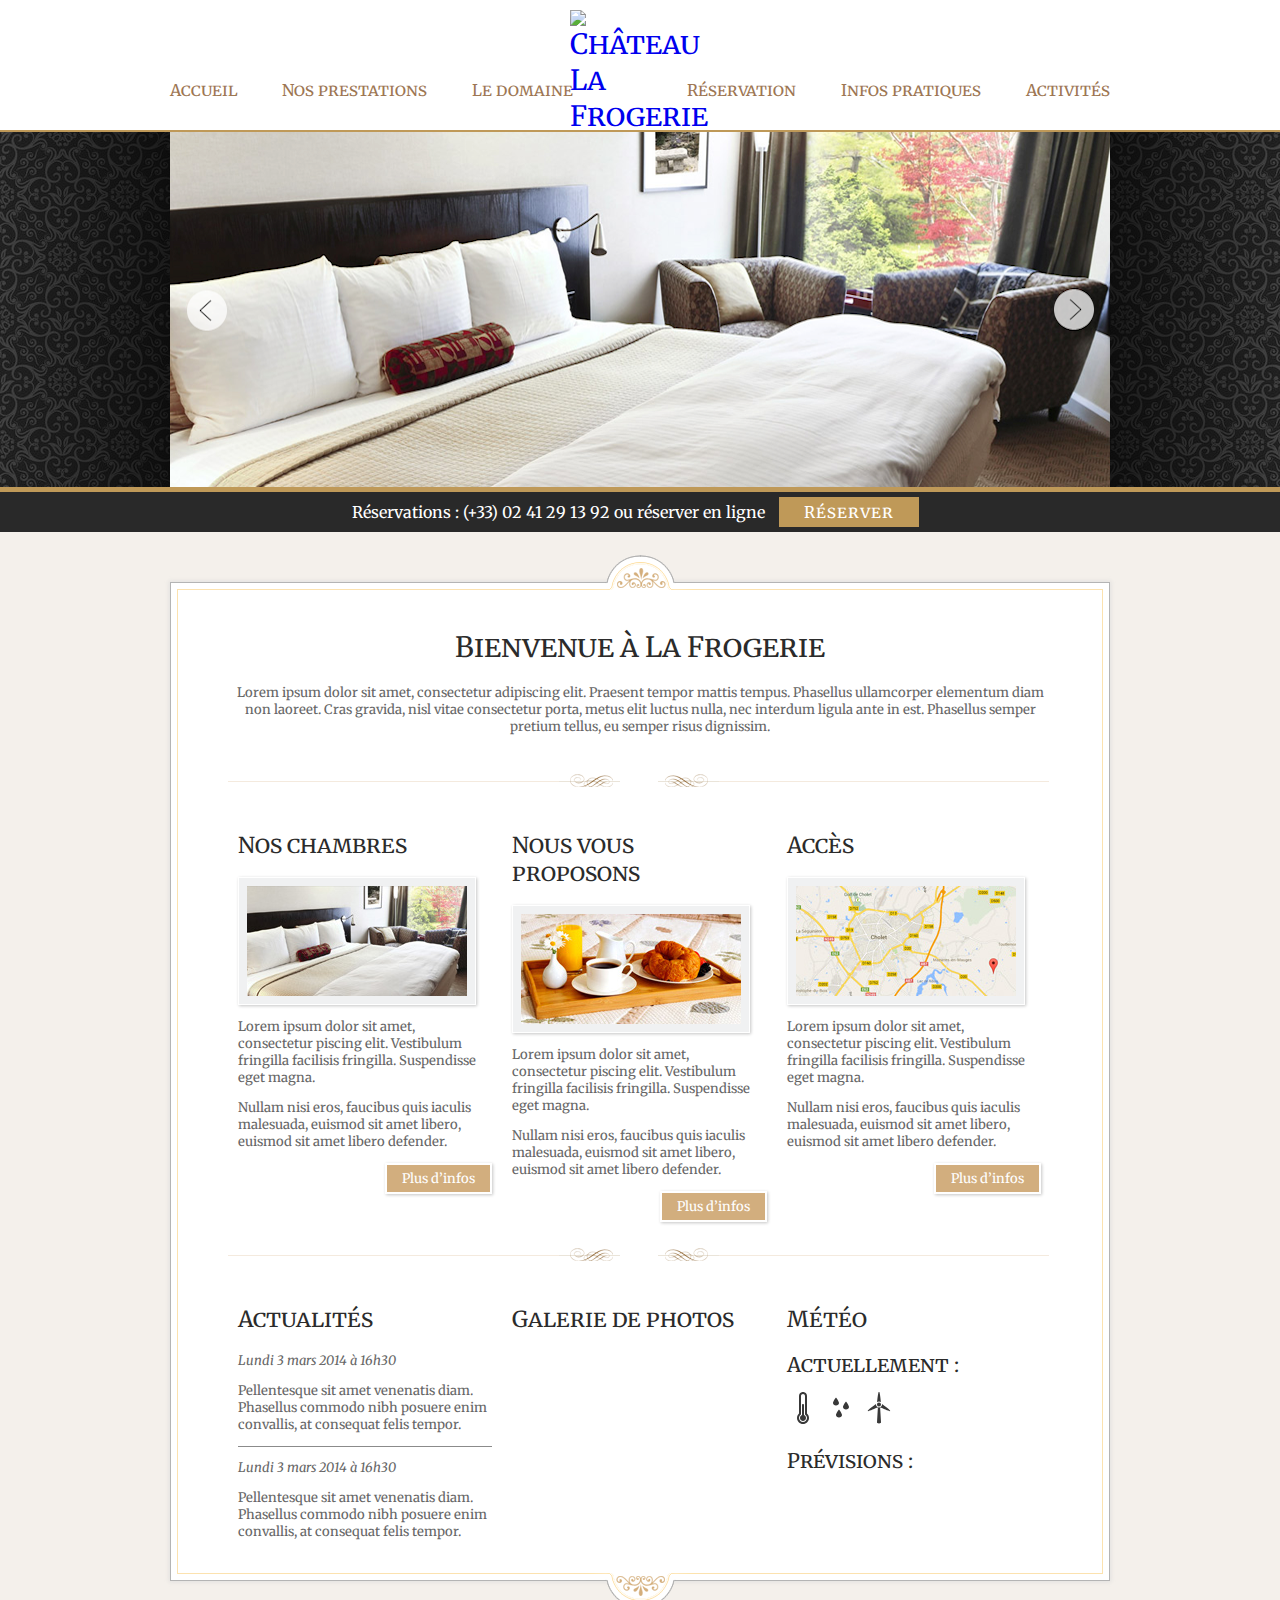
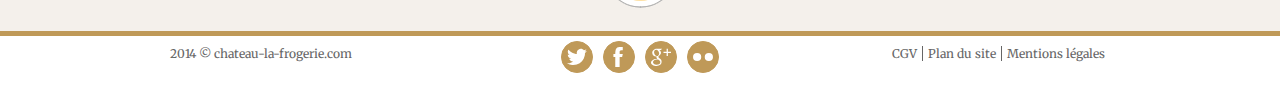
==== commit cc5ded40: "Add tablet styles and js" ====
--- a/index.html
+++ b/index.html
@@ -15,6 +15,7 @@
         <link href='http://fonts.googleapis.com/css?family=Merriweather:400,300,300italic,700,700italic,400italic' rel='stylesheet' type='text/css'>
 
         <script src="js/vendor/modernizr-2.6.2-respond-1.1.0.min.js"></script>
+        <script src="js/vendor/matchMedia.js"></script>
     </head>
     <body>
         <!--[if lt IE 7]>
@@ -47,7 +48,7 @@
                     </nav>
                     <h1 class="logo">
                         <a href="index.html">
-                            <img src="img/logo.png" alt="Château La Frogerie">
+                            <img src="img/logo.svg" alt="Château La Frogerie">
                             <p>Château La Frogerie</p>
                         </a>
                     </h1>
@@ -64,8 +65,8 @@
 
             <!-- SLIDER -->
             <div class="slider-wrapper">
-                <section class="bx-slider clearfix"><img src="img/slider.png"></section>
-                <section class="reservation-banner"><p>Réservations : (+33) 02 41 29 13 92 ou réserver en ligne <a href="reservation.html">Réserver</a></p></section>
+                <section class="slider"><img src="img/slider.png"></section>
+                <section class="reservation-banner"><p>Réservations : <a href="tel://+33-02-41-49-13-92">(+33) 02 41 29 13 92</a> ou réserver en ligne <a href="reservation.html" class="book-now">Réserver</a></p></section>
             </div>
             <!-- END SLIDER -->
 
@@ -184,7 +185,7 @@
             <!-- END FOOTER -->
         </div>
 
-        <script src="//ajax.googleapis.com/ajax/libs/jquery/1.10.1/jquery.js"></script>
+        <script src="http://ajax.googleapis.com/ajax/libs/jquery/1.10.1/jquery.js"></script>
         <script>window.jQuery || document.write('<script src="js/vendor/jquery-1.10.1.js"><\/script>')</script>
 
         <script src="js/plugins.js"></script>
--- a/css/main.css
+++ b/css/main.css
@@ -520,10 +520,45 @@
     width: 100%;
     background: url(../img/floral-pattern.jpg) repeat top left;
 }
-.bx-slider {
+.slider {
     width: 940px;
     height: 355px;
     margin: 0 auto;
+    position: relative;
+}
+.slider:before, .slider:after {
+    width: 170px;
+    height: 355px;
+    display: inline-block;
+    position: absolute;
+    top: 0;
+    content: "";
+}
+.slider:before {
+    filter: progid:DXImageTransform.Microsoft.gradient(GradientType = 1, startColorstr = 'transparent', endColorstr = '#000000');
+    -ms-filter: "progid:DXImageTransform.Microsoft.gradient(GradientType = 1, startColorstr = 'transparent', endColorstr = '#000000')";
+    -ms-filter: progid:DXImageTransform.Microsoft.Alpha(Opacity = 75);
+    filter: alpha(opacity = 75);
+    background-image: -moz-linear-gradient(left, transparent, rgba(0,0,0,.6));
+    background-image: -ms-linear-gradient(left, transparent, rgba(0,0,0,.6));
+    background-image: -o-linear-gradient(left, transparent, rgba(0,0,0,.6));
+    background-image: -webkit-gradient(linear, left top, right top, from(transparent), to(rgba(0,0,0,.6)));
+    background-image: -webkit-linear-gradient(left, transparent, rgba(0,0,0,.6));
+    background-image: linear-gradient(left, transparent, rgba(0,0,0,.6));
+    left: -170px;
+}
+.slider:after {
+    filter: progid:DXImageTransform.Microsoft.gradient(GradientType = 1, startColorstr = '#000000', endColorstr = 'transparent');
+    -ms-filter: "progid:DXImageTransform.Microsoft.gradient(GradientType = 1, startColorstr = '#000000', endColorstr = 'transparent')";
+    -ms-filter: progid:DXImageTransform.Microsoft.Alpha(Opacity = 75);
+    filter: alpha(opacity = 75);
+    background-image: -moz-linear-gradient(left, rgba(0,0,0,.6), transparent);
+    background-image: -ms-linear-gradient(left, rgba(0,0,0,.6), transparent);
+    background-image: -o-linear-gradient(left, rgba(0,0,0,.6), transparent);
+    background-image: -webkit-gradient(linear, left top, right top, from(rgba(0,0,0,.6)), to(transparent));
+    background-image: -webkit-linear-gradient(left, rgba(0,0,0,.6), transparent);
+    background-image: linear-gradient(left, rgba(0,0,0,.6), transparent);
+    right: -170px;
 }
 /*--- reservation banner ---*/
 .reservation-banner {
@@ -539,6 +574,10 @@
     font-size: 1.6rem;
 }
 .reservation-banner p a {
+    color: #fff;
+    text-decoration: none;
+}
+.book-now {
     background-color: #bf9958;
     color: #fff;
     text-decoration: none;
@@ -552,10 +591,11 @@
     -o-transition: all .4s;
     transition: all .4s;
 }
-.reservation-banner p a:hover {
+.book-now:hover {
     background-color: #fff;
     color: #9d7653;
 }
+
 
 
 /*-------------------------------------------------------------------------------------------------------
@@ -1064,39 +1104,269 @@
    Media Queries
    ========================================================================== */
 
-/* ===== == = === 20em (320px) === = == ===== */
-
-@media only screen and (min-width : 20em) {
-}
-
-/* ===== == = === 30em (480px) === = == ===== */
-
-@media only screen and (min-width : 30em) {
-}
-
-/* ===== == = === 37.5em (600px) === = == ===== */
-
-@media only screen and (min-width: 37.5em) {
-}
-
-/* ===== == = === 48em (768px) === = == ===== */
-
-@media only screen and (min-width : 48em) {
-}
-
-/* ===== == = === 56.25em (900px) === = == ===== */
-
-@media only screen and (min-width : 56.25em) {
-}
-
-/* ===== == = === 68.75em (1100px) === = == ===== */
-
-@media only screen and (min-width : 68.75em) {
-}
-
-/* ===== == = === 81.25em (1300px) === = == ===== */
-
-@media only screen and (min-width : 81.25em) {
+/* Large Devices, Wide Screens 81.25em (1300px) */
+@media only screen and (max-width : 81.25em) {
+
+}
+
+/* Medium Devices, Desktops 62em (992px) */
+@media only screen and (max-width : 62em) {
+    body {
+        font-size: 12px;
+        font-size: 1.2rem;
+    }
+    h1 {
+        font-size: 24px;
+        font-size: 2.4rem;
+    }
+    h2 {
+        font-size: 18px;
+        font-size: 1.8rem;
+    }
+    h3 {
+        font-size: 14px;
+        font-size: 1.4rem;
+    }
+    /*-------------------------------
+    HEADER
+    -------------------------------*/
+    /*--- header ---*/
+    .header-wrapper header {
+        width: 740px;
+    }
+    /*-- logo --*/
+    .logo img {
+        width: 80px;
+    }
+    .logo a p {
+       font-size: 12px;
+       font-size: 1.2rem;
+       margin: 0.5rem 0;
+    }
+    /*-- menu --*/
+    .menu.left {
+        left: 10px;
+    }
+    .menu.right {
+        right: 10px;
+    }
+    .menu.left li {
+        padding: 0 30px 15px 0;
+    }
+    .menu.right li {
+        padding: 0 0 15px 30px;
+    }
+    /*-------------------------------
+    SLIDER
+    -------------------------------*/
+    /*--- slider ---*/
+    .slider, .slider img {
+        width: 100%;
+        height: auto;
+    }
+    .slider:before, .slider:after {
+        display: none;
+    }
+    /*-------------------------------
+    MAIN CONTENT
+    -------------------------------*/
+    .border-img >img {
+        width: 100%;
+        height: auto;
+    }
+    .separator {
+        width: 621px;
+    }
+    
+    /*--- main content ---*/
+    .main-content-wrapper {
+        width: 740px;
+    }
+    .main-content-wrapper:before, .main-content-wrapper:after {
+        left: 315px;
+    }
+    .flickr-image.no-7, .flickr-image.no-8, .flickr-image.no-9 {
+        display: none;
+    }
+    /*--- weather icons ---*/
+    .w-icon, .weather-details li span {
+        display: block;
+    }
+    .weather-details li {
+        width: 33%;
+        margin: 15px 0 0;
+    }
+    .weather-details li span {
+        float: none;
+        text-align: center;
+    }
+    .forecast-weather li, .forecast-weather li:first-child {
+        margin: 0;
+        padding: 0;
+        width: 33.3%;
+    }
+    .forecast-weather li span:after {
+        display: none;
+    }
+    .forecast-weather li p {
+        width: 100%;
+    }
+    /*-------------------------------
+    FOOTER
+    -------------------------------*/
+    .footer-wrapper footer {
+        width: 740px;
+    }
+    
+}
+
+/* Small Devices, Tablets 48em (768px) */
+@media only screen and (max-width : 48em) {
+    body {
+        font-size: 12px;
+        font-size: 1.2rem;
+    }
+    h1 {
+        font-size: 24px;
+        font-size: 2.4rem;
+    }
+    h2 {
+        font-size: 18px;
+        font-size: 1.8rem;
+    }
+    h3 {
+        font-size: 14px;
+        font-size: 1.4rem;
+    }
+    /*--- layout ---*/
+    .column { float: left; padding-left: 1rem; padding-right: 1rem; }
+    .column.full, .column.two-thirds, .column.half, .column.third, .column.fourth, .column.flow-opposite { width: 100%; }
+
+    /*-------------------------------
+    HEADER
+    -------------------------------*/
+    /*--- header ---*/
+    .header-wrapper header {
+        width: 440px;
+    }
+    /*-- logo --*/
+    .logo img {
+        width: 80px;
+    }
+    .logo a p {
+       font-size: 12px;
+       font-size: 1.2rem;
+       margin: 0.5rem 0;
+    }
+    /*-- menu --*/
+    .mobile-nav {
+        position: static;
+        float: left;
+        margin-left: 0;
+        width: 60%;
+    }
+    .mobile-nav ul {
+        padding: 0;
+    }
+    .mobile-nav li {
+        padding: 0;
+        margin: 0;
+    }
+    .mobile-nav li a, .mobile-nav a:hover{
+        display: block;
+        padding: 5px;
+        background-color: #292929;
+        border-bottom: 1px solid #d2ae7e;
+        /*border-top: 1px solid #bf9958;*/
+        text-decoration: none;
+        font-variant: small-caps;
+        color: #9d7653;
+        font-size: 16px;
+        font-size: 1.6rem;
+    }
+    /*.menu {
+        position: static;
+        float: left;
+        margin-left: 0;
+        width: 60%;
+    }*/
+
+    /*-------------------------------
+    SLIDER
+    -------------------------------*/
+    /*--- slider ---*/
+    .slider, .slider img {
+        width: 100%;
+        height: auto;
+    }
+    .slider:before, .slider:after {
+        display: none;
+    }
+    /*-------------------------------
+    MAIN CONTENT
+    -------------------------------*/
+    .border-img >img {
+        width: 100%;
+        height: auto;
+    }
+    .separator {
+        width: 321px;
+    }
+    
+    /*--- main content ---*/
+    .main-content-wrapper {
+        width: 440px;
+    }
+    .main-content-wrapper:before, .main-content-wrapper:after {
+        left: 165px;
+    }
+    .flickr-image.no-9 {
+        display: none;
+    }
+    /*--- weather icons ---*/
+    .w-icon, .weather-details li span {
+        display: block;
+    }
+    .weather-details li {
+        width: 33%;
+        margin: 15px 0 0;
+    }
+    .weather-details li span {
+        float: none;
+        text-align: center;
+    }
+    .forecast-weather li, .forecast-weather li:first-child {
+        margin: 0;
+        padding: 0;
+        width: 33.3%;
+    }
+    .forecast-weather li span:after {
+        display: none;
+    }
+    .forecast-weather li p {
+        width: 100%;
+    }
+    /*-------------------------------
+    FOOTER
+    -------------------------------*/
+    .footer-wrapper footer {
+        width: 440px;
+    }
+}
+
+/* Small Devices, Tablets 37.5em (600px) */
+@media only screen and (max-width: 37.5em) {
+
+}
+
+/* Extra Small Devices, Phones 30em (480px) */ 
+@media only screen and (max-width : 30em) {
+
+}
+
+/* Custom, iPhone Retina 20em (320px) */ 
+@media only screen and (max-width : 20em) {
+    
 }
 
 @media print,
